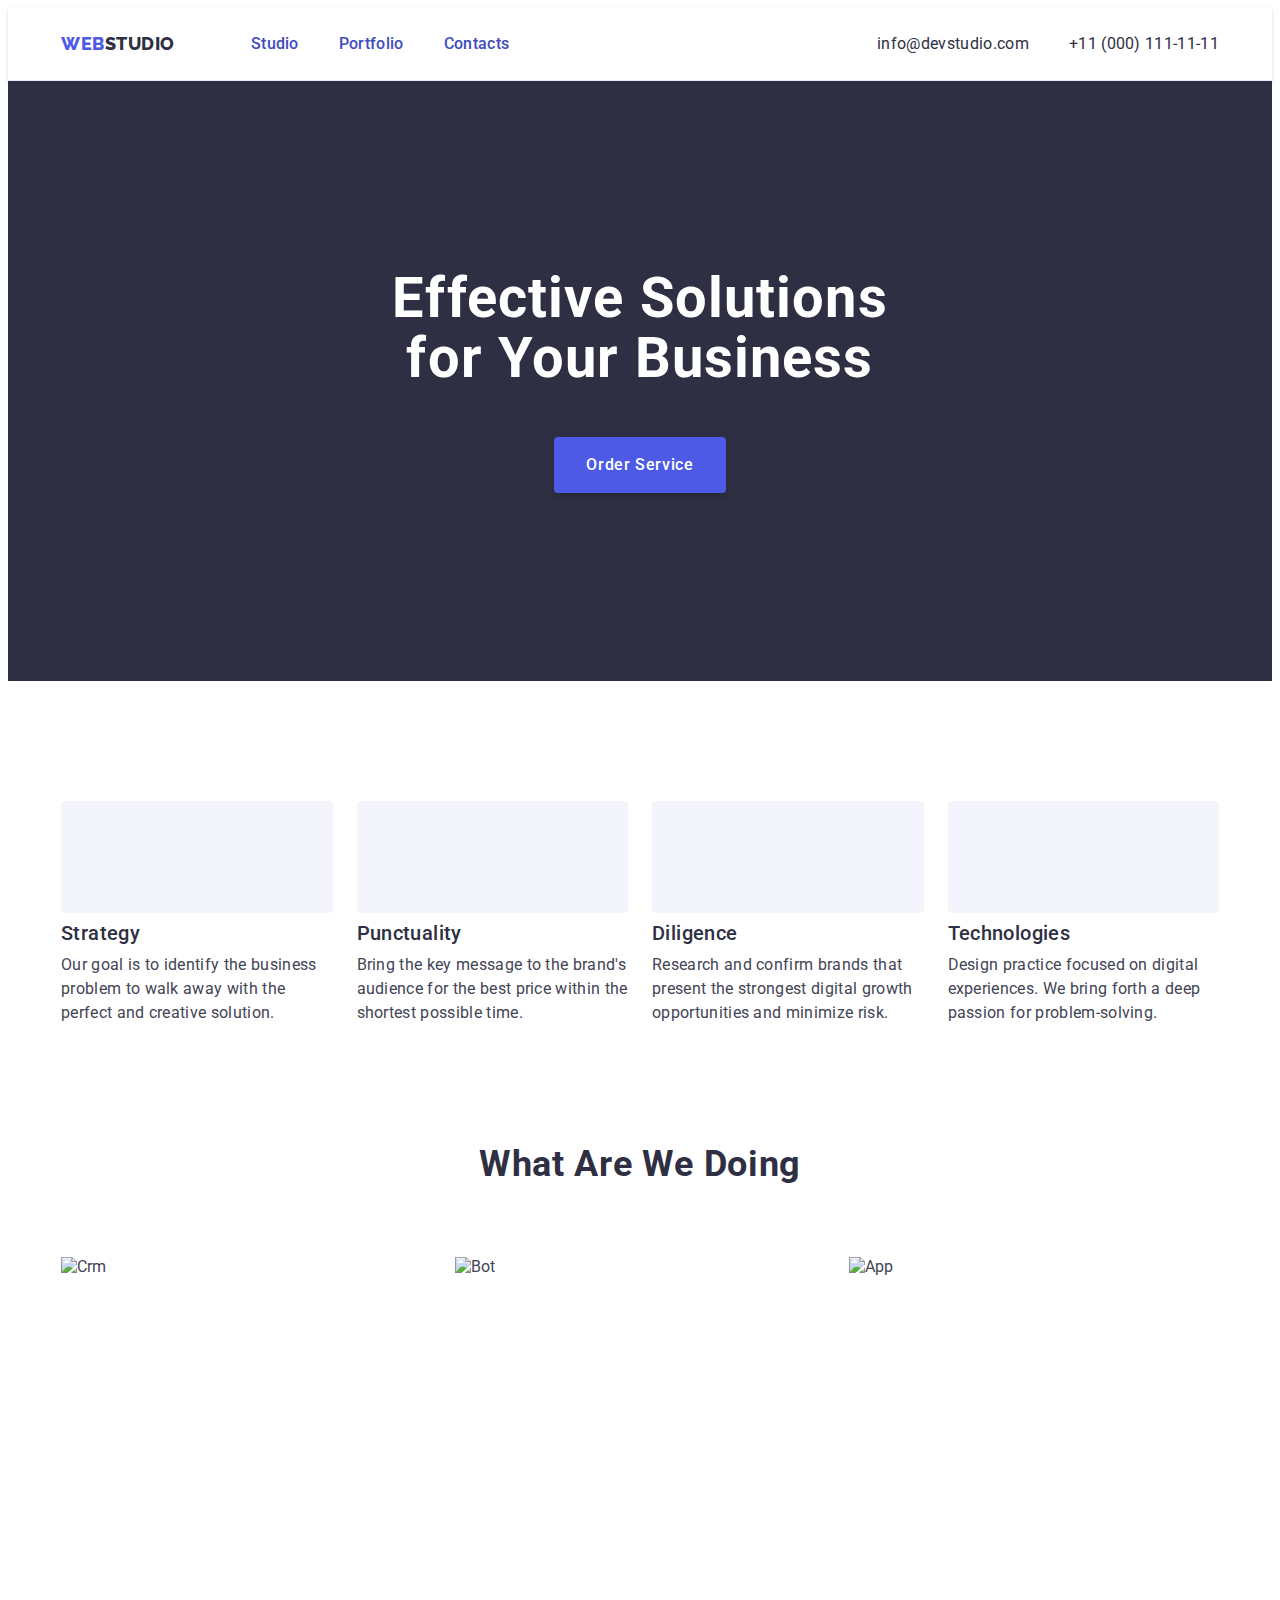
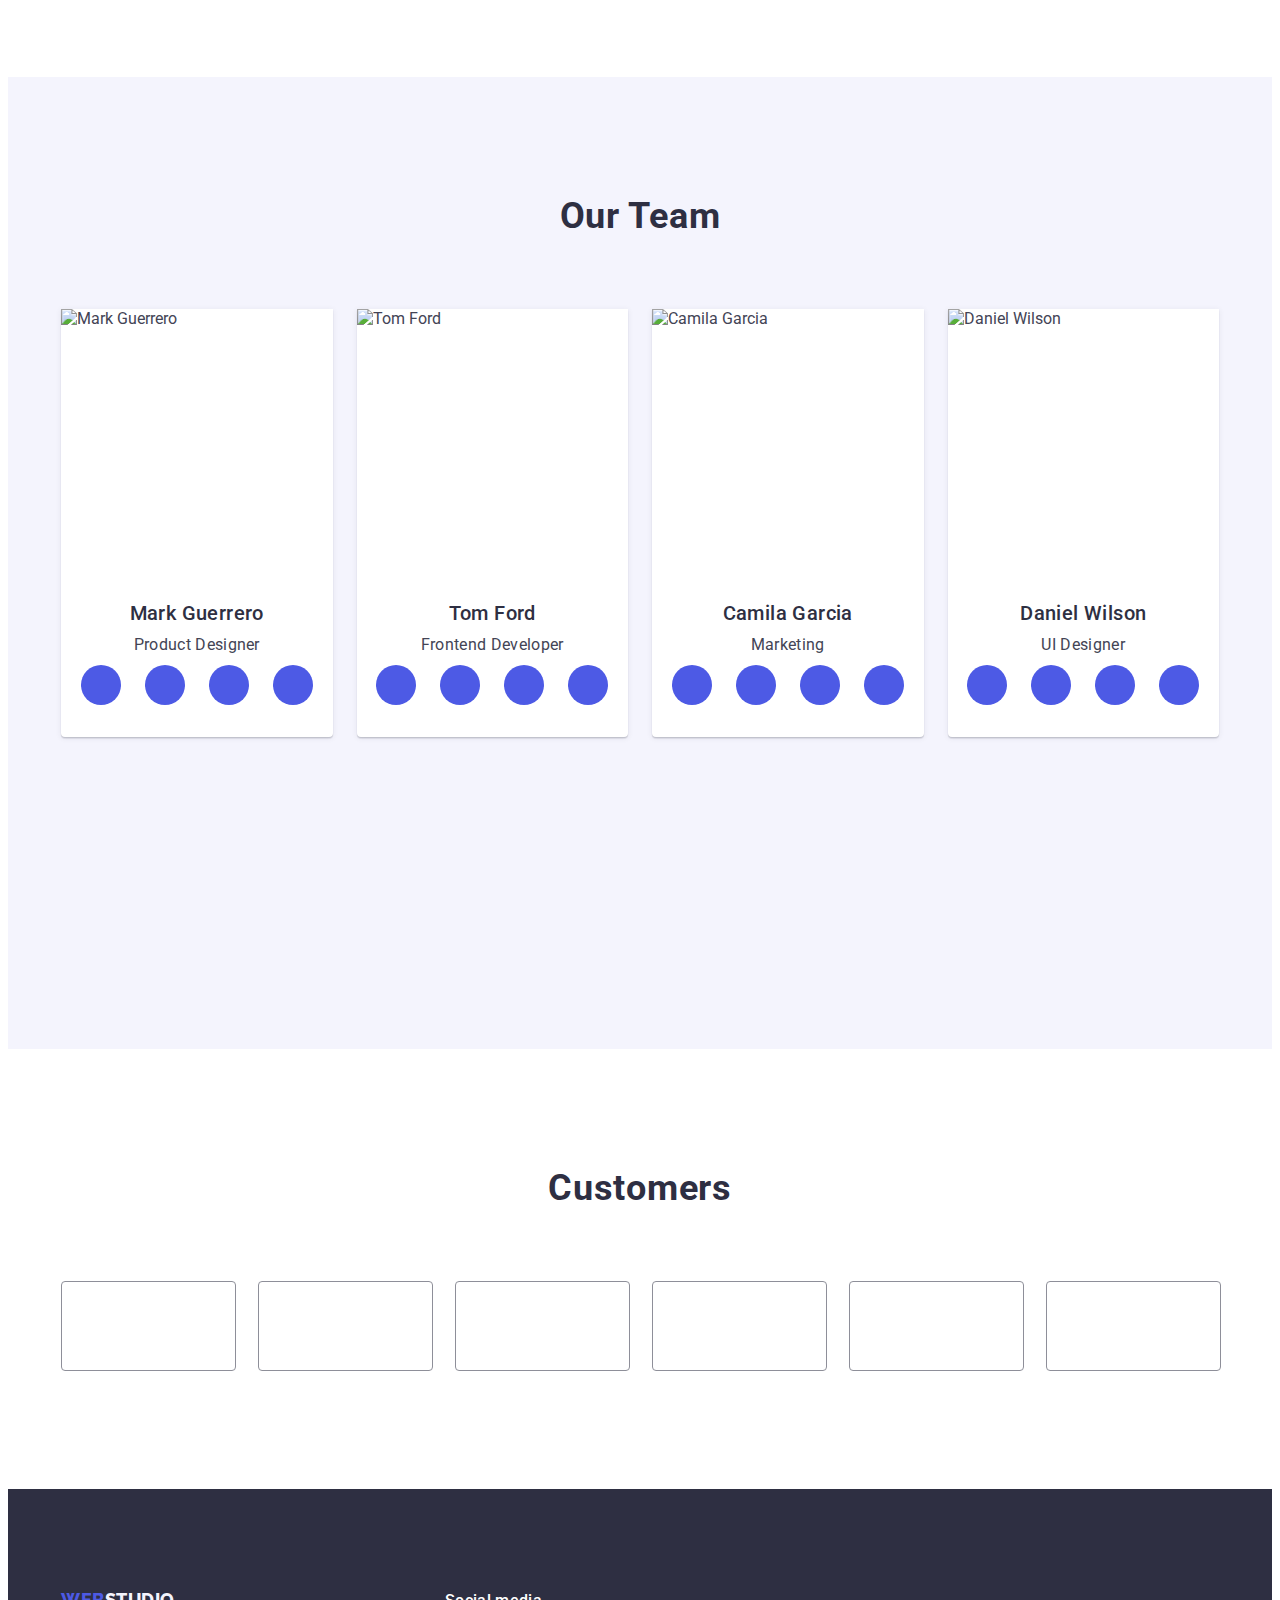
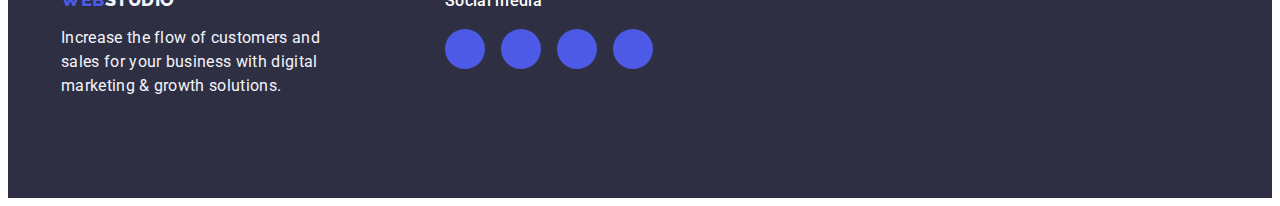
==== index.html @ d193c485 "hw 4" ====
<!DOCTYPE html>
<html lang="en">
<head>
    <meta charset="UTF-8">
    <title>WebStudio</title>
    <link rel="stylesheet" href="https://cdnjs.cloudflare.com/ajax/libs/modern-normalize/2.0.0/modern-normalize.min.css"
          integrity="sha512-4xo8blKMVCiXpTaLzQSLSw3KFOVPWhm/TRtuPVc4WG6kUgjH6J03IBuG7JZPkcWMxJ5huwaBpOpnwYElP/m6wg=="
          crossorigin="anonymous" referrerpolicy="no-referrer"/>
    <link rel="preconnect" href="https://fonts.googleapis.com">
    <link rel="preconnect" href="https://fonts.gstatic.com" crossorigin>
    <link href="https://fonts.googleapis.com/css2?family=Raleway:wght@800&family=Roboto:wght@400;500;700;900&display=swap"
          rel="stylesheet">
    <link href="./css/styles.css" rel="stylesheet">
</head>
<body>
<header class="header">
    <div class="container header-body">
        <nav class="navigation">
            <a class="link logo" href="./index.html">
                Web<span class="logo-span">Studio</span>
            </a>
            <ul class="list navigation-list">
                <li><a class="link navigation-item" href="./index.html">Studio</a></li>
                <li><a class="link navigation-item" href="./portfolio.html">Portfolio</a></li>
                <li><a class="link navigation-item" href="">Contacts</a></li>
            </ul>
        </nav>
        <address>
            <ul class="list address-list">
                <li>
                    <a class="link" href="mailto:info@devstudio.com">
                        info@devstudio.com
                    </a>
                </li>
                <li>
                    <a class="link" href="tel:+110001111111">
                        +11 (000) 111-11-11
                    </a>
                </li>
            </ul>
        </address>
    </div>
</header>

<main>
    <section class="hero">
        <div class="container hero-content">
            <h1 class="hero-title">Effective Solutions for Your Business</h1>
            <button class="btn hero-btn" type="button" data-modal-open>Order Service</button>
        </div>
    </section>

    <section class="feature">
        <div class="container">
            <h2 class="visually-hidden">Features</h2>
            <ul class="list">
                <li class="feature-item">
                    <div class="feature-icon">
                        <svg width="64" height="64">
                            <use href="./images/icons.svg#antenna"></use>
                        </svg>
                    </div>
                    <h3 class="secondary-title">Strategy</h3>
                    <p class="feature-cart-text">
                        Our goal is to identify the business problem to walk away with the perfect and creative
                        solution.
                    </p>
                </li>
                <li class="feature-item">
                    <div class="feature-icon">
                        <svg width="64" height="64">
                            <use href="./images/icons.svg#clock"></use>
                        </svg>
                    </div>
                    <h3 class="secondary-title">Punctuality</h3>
                    <p class="feature-cart-text">
                        Bring the key message to the brand's audience for the best price within the shortest possible
                        time.
                    </p>
                </li>
                <li class="feature-item">
                    <div class="feature-icon">
                        <svg width="64" height="64">
                            <use href="./images/icons.svg#diagram"></use>
                        </svg>
                    </div>
                    <h3 class="secondary-title">Diligence</h3>
                    <p class="feature-cart-text">
                        Research and confirm brands that present the strongest digital growth opportunities and minimize
                        risk.
                    </p>
                </li>
                <li class="feature-item">
                    <div class="feature-icon">
                        <svg width="64" height="64">
                            <use href="./images/icons.svg#astronaut"></use>
                        </svg>
                    </div>
                    <h3 class="secondary-title">Technologies</h3>
                    <p class="feature-cart-text">
                        Design practice focused on digital experiences. We bring forth a deep passion for
                        problem-solving.
                    </p>
                </li>
            </ul>
        </div>
    </section>

    <section class="example">
        <div class="container">
            <h2 class="title">What are we doing</h2>
            <ul class="list">
                <li class="example-item">
                    <img src="./images/crm.jpg" alt="Crm" width="360" height="300">
                </li>
                <li class="example-item">
                    <img src="./images/bot.jpg" alt="Bot" width="360" height="300">
                </li>
                <li class="example-item">
                    <img src="./images/app.jpg" alt="App" width="360" height="300">
                </li>
            </ul>
        </div>
    </section>

    <section class="team">
        <div class="container">
            <h2 class="title">Our Team</h2>
            <ul class="list">
                <li class="team-card">
                    <img src="./images/mark_guerrero.jpg" alt="Mark Guerrero" width="264" height="260">
                    <div class="team-card-body">
                        <h3 class="secondary-title">Mark Guerrero</h3>
                        <p class="team-card-text">Product Designer</p>
                        <ul class="list social-list">
                            <li class="social-item">
                                <a class="link social-link" href="">
                                    <svg class="social-icon" width="16" height="16">
                                        <use href="./images/icons.svg#instagram"></use>
                                    </svg>
                                </a>
                            </li>
                            <li class="social-item">
                                <a class="link social-link" href="">
                                    <svg class="social-icon" width="16" height="16">
                                        <use href="./images/icons.svg#twitter"></use>
                                    </svg>
                                </a>
                            </li>
                            <li class="social-item">
                                <a class="link social-link" href="">
                                    <svg class="social-icon" width="16" height="16">
                                        <use href="./images/icons.svg#facebook"></use>
                                    </svg>
                                </a>
                            </li>
                            <li class="social-item">
                                <a class="link social-link" href="">
                                    <svg class="social-icon" width="16" height="16">
                                        <use href="./images/icons.svg#linkedin"></use>
                                    </svg>
                                </a>
                            </li>
                        </ul>
                    </div>
                </li>
                <li class="team-card">
                    <img src="./images/tom_ford.jpg" alt="Tom Ford" width="264" height="260">
                    <div class="team-card-body">
                        <h3 class="secondary-title">Tom Ford</h3>
                        <p class="team-card-text">Frontend Developer</p>
                        <ul class="list social-list">
                            <li class="social-item">
                                <a class="link social-link" href="">
                                    <svg class="social-icon" width="16" height="16">
                                        <use href="./images/icons.svg#instagram"></use>
                                    </svg>
                                </a>
                            </li>
                            <li class="social-item">
                                <a class="link social-link" href="">
                                    <svg class="social-icon" width="16" height="16">
                                        <use href="./images/icons.svg#twitter"></use>
                                    </svg>
                                </a>
                            </li>
                            <li class="social-item">
                                <a class="link social-link" href="">
                                    <svg class="social-icon" width="16" height="16">
                                        <use href="./images/icons.svg#facebook"></use>
                                    </svg>
                                </a>
                            </li>
                            <li class="social-item">
                                <a class="link social-link" href="">
                                    <svg class="social-icon" width="16" height="16">
                                        <use href="./images/icons.svg#linkedin"></use>
                                    </svg>
                                </a>
                            </li>
                        </ul>
                    </div>
                </li>
                <li class="team-card">
                    <img src="./images/camila_garcia.jpg" alt="Camila Garcia" width="264" height="260">
                    <div class="team-card-body">
                        <h3 class="secondary-title">Camila Garcia</h3>
                        <p class="team-card-text">Marketing</p>
                        <ul class="list social-list">
                            <li class="social-item">
                                <a class="link social-link" href="">
                                    <svg class="social-icon" width="16" height="16">
                                        <use href="./images/icons.svg#instagram"></use>
                                    </svg>
                                </a>
                            </li>
                            <li class="social-item">
                                <a class="link social-link" href="">
                                    <svg class="social-icon" width="16" height="16">
                                        <use href="./images/icons.svg#twitter"></use>
                                    </svg>
                                </a>
                            </li>
                            <li class="social-item">
                                <a class="link social-link" href="">
                                    <svg class="social-icon" width="16" height="16">
                                        <use href="./images/icons.svg#facebook"></use>
                                    </svg>
                                </a>
                            </li>
                            <li class="social-item">
                                <a class="link social-link" href="">
                                    <svg class="social-icon" width="16" height="16">
                                        <use href="./images/icons.svg#linkedin"></use>
                                    </svg>
                                </a>
                            </li>
                        </ul>
                    </div>
                </li>
                <li class="team-card">
                    <img src="./images/daniel_wilson.jpg" alt="Daniel Wilson" width="264" height="260">
                    <div class="team-card-body">
                        <h3 class="secondary-title">Daniel Wilson</h3>
                        <p class="team-card-text">UI Designer</p>
                        <ul class="list social-list">
                            <li class="social-item">
                                <a class="link social-link" href="">
                                    <svg class="social-icon" width="16" height="16">
                                        <use href="./images/icons.svg#instagram"></use>
                                    </svg>
                                </a>
                            </li>
                            <li class="social-item">
                                <a class="link social-link" href="">
                                    <svg class="social-icon" width="16" height="16">
                                        <use href="./images/icons.svg#twitter"></use>
                                    </svg>
                                </a>
                            </li>
                            <li class="social-item">
                                <a class="link social-link" href="">
                                    <svg class="social-icon" width="16" height="16">
                                        <use href="./images/icons.svg#facebook"></use>
                                    </svg>
                                </a>
                            </li>
                            <li class="social-item">
                                <a class="link social-link" href="">
                                    <svg class="social-icon" width="16" height="16">
                                        <use href="./images/icons.svg#linkedin"></use>
                                    </svg>
                                </a>
                            </li>
                        </ul>
                    </div>
                </li>
            </ul>
        </div>
    </section>

    <section class="customer">
        <div class="container">
            <h2 class="title">Customers</h2>
            <ul class="list">
                <li class="customer-item">
                    <a class="link customer-link" href="">
                        <svg class="customer-icon" width="104" height="56">
                            <use href="./images/icons.svg#client_1"></use>
                        </svg>
                    </a>
                </li>
                <li class="customer-item">
                    <a class="link customer-link" href="">
                        <svg class="customer-icon" width="104" height="56">
                            <use href="./images/icons.svg#client_2"></use>
                        </svg>
                    </a>
                </li>
                <li class="customer-item">
                    <a class="link customer-link" href="">
                        <svg class="customer-icon" width="104" height="56">
                            <use href="./images/icons.svg#client_3"></use>
                        </svg>
                    </a>
                </li>
                <li class="customer-item">
                    <a class="link customer-link" href="">
                        <svg class="customer-icon" width="104" height="56">
                            <use href="./images/icons.svg#client_4"></use>
                        </svg>
                    </a>
                </li>
                <li class="customer-item">
                    <a class="link customer-link" href="">
                        <svg class="customer-icon" width="104" height="56">
                            <use href="./images/icons.svg#client_5"></use>
                        </svg>
                    </a>
                </li>
                <li class="customer-item">
                    <a class="link customer-link" href="">
                        <svg class="customer-icon" width="104" height="56">
                            <use href="./images/icons.svg#client_6"></use>
                        </svg>
                    </a>
                </li>
            </ul>
        </div>
    </section>
</main>

<footer class="footer">
    <div class="container footer-items">
        <div class="footer-logo-container">
            <a class="link logo footer-logo" href="./index.html">
                Web<span class="footer-logo-span">Studio</span>
            </a>
            <p class="footer-text">
                Increase the flow of customers and sales for your business with digital marketing & growth solutions.
            </p>
        </div>
        <div>
            <p class="footer-social-title">Social media</p>
            <ul class="list social-list social-list-footer">
                <li class="social-item social-item">
                    <a class="link social-link social-link-footer" href="">
                        <svg class="social-icon" width="24" height="24">
                            <use href="./images/icons.svg#instagram"></use>
                        </svg>
                    </a>
                </li>
                <li class="social-item social-item">
                    <a class="link social-link social-link-footer" href="">
                        <svg class="social-icon" width="24" height="24">
                            <use href="./images/icons.svg#twitter"></use>
                        </svg>
                    </a>
                </li>
                <li class="social-item social-item">
                    <a class="link social-link social-link-footer" href="">
                        <svg class="social-icon" width="24" height="24">
                            <use href="./images/icons.svg#facebook"></use>
                        </svg>
                    </a>
                </li>
                <li class="social-item social-item">
                    <a class="link social-link social-link-footer" href="">
                        <svg class="social-icon" width="24" height="24">
                            <use href="./images/icons.svg#linkedin"></use>
                        </svg>
                    </a>
                </li>
            </ul>
        </div>
    </div>
</footer>

<div class="backdrop is-hidden" data-modal>
    <div class="modal">
        <button class="close-button" type="button" data-modal-close>
            <svg class="close-icon" width="8" height="8">
                <use href="./images/icons.svg#close"></use>
            </svg>
        </button>
    </div>
</div>
<script src="./js/modal.js"></script>
</body>
</html>
---- css/styles.css ----
:root {
    --primary-font: "Roboto",  sans-serif;
    --secondary-font: "Raleway",  sans-serif;
    --white: #ffffff;
    --slate: #434455;
    --light-slate: #8E8F99;
    --cloud: #F4F4FD;
    --navy-blue: #2E2F42;
    --iris: #4D5AE5;
    --ocean: #404BBF;
    --green: #31D0AA;
    --border: 1px solid #E7E9FC;
}

h1, h2, h3, h4, h5, h6, p {
    margin: 0;
}

ul, ol {
    margin: 0;
    padding-left: 0;
}

img {
    display: block;
}

body {
    background-color: var(--white);
    font-family: var(--primary-font);
    color: var(--slate);
}

main {
    min-height: 100vh;
}

.container {
    max-width: 1158px;
    padding-left: 15px;
    padding-right: 15px;
    margin-left: auto;
    margin-right: auto;
}

.link {
    text-decoration: none;
    color: var(--navy-blue);
    line-height: 1.5;
    letter-spacing: 0.32px;
    transition: color 250ms cubic-bezier(0.4, 0, 0.2, 1);
}

.link:hover,
.link:focus {
    color: var(--ocean);
}

.list {
    list-style: none;
    display: flex;
    align-items: center;
    gap: 24px;
}

.btn {
    font-weight: 500;
    font-size: 16px;
    justify-content: center;
    font-family: inherit;
    line-height: 1.5;
    letter-spacing: 0.04em;
    cursor: pointer;
    border-radius: 4px;
    transition:
            background-color 250ms cubic-bezier(0.4, 0, 0.2, 1),
            color 250ms cubic-bezier(0.4, 0, 0.2, 1);
}

.btn:hover,
.btn:focus {
    color: var(--white);
    background-color: var(--ocean);
}

.visually-hidden {
    position: absolute;
    width: 1px;
    height: 1px;
    margin: -1px;
    border: 0;
    padding: 0;
    white-space: nowrap;
    clip-path: inset(100%);
    clip: rect(0 0 0 0);
    overflow: hidden;
}

.title {
    margin-bottom: 72px;
    font-size: 36px;
    line-height: 1.11;
    letter-spacing: 0.02em;
    text-transform: capitalize;
    text-align: center;
    color: var(--navy-blue);
}

.secondary-title {
    margin-bottom: 8px;
    font-size: 20px;
    font-weight: 500;
    letter-spacing: 0.02em;
    line-height: 1.2;
    color: var(--navy-blue);
}

.social-list {
    justify-content: center;
    align-items: center;
    gap: 24px;
}

.social-item {
    width: 40px;
    height: 40px;
    display: flex;
    align-items: center;
    justify-content: center;
}

.social-link {
    width: 100%;
    height: 100%;
    display: flex;
    align-items: center;
    justify-content: center;
    border-radius: 50%;
    background-color: var(--iris);
    transition: background-color 250ms cubic-bezier(0.4, 0, 0.2, 1);
}

.social-link:focus,
.social-link:hover {
    background-color: var(--ocean);
}

.social-icon {
    fill: var(--cloud);
}

.header {
    border-bottom: var(--border);
    box-shadow: 0 2px 1px rgba(46, 47, 66, 0.08), 0 1px 1px rgba(46, 47, 66, 0.16), 0 1px 6px rgba(46, 47, 66, 0.08);
}

.header-body {
    display: flex;
    justify-content: space-between;
    align-items: center;
}

.navigation {
    display: flex;
    align-items: center;
}

.navigation-list {
    align-items: flex-start;
    font-weight: 500;
    gap: 40px;
}

.navigation-item {
    padding: 24px 0;
    position: relative;
    display: block;
    color: var(--ocean);
}

.navigation-item::after {
    content: "";
    position: absolute;
    width: 100%;
    height: 4px;
    bottom: -1px;
    left: 0;
    background-color: var(--ocean);
    border-radius: 2px;
    opacity: 0;
    transition: opacity 250ms cubic-bezier(0.4, 0, 0.2, 1);
}

.navigation-item:focus::after,
.navigation-item:hover::after {
    opacity: 1;
}

.logo {
    margin-right: 76px;
    font-size: 18px;
    font-weight: 800;
    line-height: 1.17;
    letter-spacing: 0.03em;
    text-transform: uppercase;
    font-family: var(--secondary-font);
    color: var(--iris);
}

.logo-span {
    color: var(--navy-blue);
}

.footer-logo-span {
    color: var(--navy-blue);
}

.address-list {
    font-style: normal;
    gap: 40px;
    color: var(--slate);
}

.hero {
    max-width: 1440px;
    padding: 188px 0;

    display: flex;
    flex-direction: column;
    align-items: center;
    justify-content: center;

    background-position: center;
    background-color: var(--navy-blue);
    background-image: linear-gradient(rgba(46, 47, 66, 0.7), rgba(46, 47, 66, 0.7)), url("../images/hero-bg.jpg");
    background-repeat: no-repeat;
    background-size: cover;
}

.hero-content {
    display: flex;
    flex-direction: column;
    justify-content: center;
    align-items: center;
    gap: 48px;
}

.hero-title {
    max-width: 496px;
    font-size: 56px;
    font-weight: 700;
    text-align: center;
    line-height: 1.07;
    letter-spacing: 1.12px;
    color: var(--white);
}

.hero-btn {
    min-width: 169px;
    padding: 16px 32px;
    border: none;
    color: var(--white);
    background-color: var(--iris);
    box-shadow: 0 4px 4px 0 rgba(0, 0, 0, 0.15);
}

.feature {
    padding: 120px 0;
}

.feature-item {
    width: calc((100% - 72px) / 4);
}

.feature-icon {
    padding: 24px 100px;
    margin-bottom: 8px;

    display: flex;
    align-items: center;
    justify-content: center;
    border-radius: 4px;
    background-color: var(--cloud);
}

.feature-cart-text {
    line-height: 1.5;
    letter-spacing: 0.02em;
}

.example {
    padding-bottom: 120px;
}

.example-item {
    width: calc((100% - 48px) / 3);
}

.team {
    height: 732px;
    padding: 120px 0;
    background-color: var(--cloud);
}

.team-card {
    width: calc((100% - 72px) / 4);
    border-radius: 0 0 4px 4px;
    box-shadow: 0 2px 1px 0 rgba(46, 47, 66, 0.08), 0 1px 1px 0 rgba(46, 47, 66, 0.16), 0 1px 6px 0 rgba(46, 47, 66, 0.08);
    background-color: var(--white);
}

.team-card-body {
    padding: 32px 0;
    display: flex;
    flex-direction: column;
    text-align: center;
}

.team-card-text {
    margin-bottom: 8px;
    line-height: 1.5;
    letter-spacing: 0.32px;
}

.customer {
    padding: 120px 0;
}

.customer-item {
    height: 88px;
    width: calc((100% - 120px) / 6);
}

.customer-link {
    width: 100%;
    height: 100%;
    display: flex;
    justify-content: center;
    align-items: center;
    border-radius: 4px;
    border: 1px solid var(--light-slate);
    color: var(--light-slate);
    transition: border-color 250ms cubic-bezier(0.4, 0, 0.2, 1), color 250ms cubic-bezier(0.4, 0, 0.2, 1);;
}

.customer-icon {
    fill: currentColor;
}

.customer-link:hover,
.customer-link:focus{
    border-color: var(--ocean);
    color: var(--ocean);
}

.filter-btn {
    padding: 12px 24px;
    border: var(--border);
    color: var(--iris);
    background-color: var(--cloud);
    transition:
            border 250ms cubic-bezier(0.4, 0, 0.2, 1),
            box-shadow 250ms cubic-bezier(0.4, 0, 0.2, 1);
}

.filter-btn:hover,
.filter-btn:focus {
    border: 1px solid transparent;
    box-shadow: 0 2px 2px 0 rgba(0, 0, 0, 0.12), 0 2px 1px 0 rgba(0, 0, 0, 0.08), 0 3px 1px 0 rgba(0, 0, 0, 0.10);
}

.portfolio {
    padding: 96px 0 120px 0;
}

.portfolio-filter-list {
    margin-bottom: 72px;
    justify-content: center;
}

.portfolio-list {
    display: flex;
    flex-wrap: wrap;
    gap: 48px 24px;
}

.portfolio-item {
    width: calc((100% - 48px) / 3);
    transition: box-shadow 250ms cubic-bezier(0.4, 0, 0.2, 1);
}

.portfolio-image {
    position: relative;
    overflow: hidden;
}

.overlay {
    padding: 40px 32px;
    width:100%;
    height:100%;
    position:absolute;
    top:0;
    font-size: 16px;
    line-height: 1.5;
    letter-spacing: 0.02em;
    transform: translateY(100%);
    transition: transform 250ms cubic-bezier(0.4, 0, 0.2, 1);
    background-color: var(--iris);
    color: var(--cloud);
}

.portfolio-item:hover ,
.portfolio-item:focus {
    box-shadow: 0 2px 1px 0 rgba(46, 47, 66, 0.08), 0 1px 1px 0 rgba(46, 47, 66, 0.16), 0 1px 6px 0 rgba(46, 47, 66, 0.08);
}

.portfolio-item:hover .overlay,
.portfolio-item:focus .overlay {
    transform: translateY(0);
}

.portfolio-link:hover,
.portfolio-link.focus {
    color: var(--navy-blue);
}

.portfolio-body {
    display: flex;
    padding: 32px 16px;
    flex-direction: column;
    justify-content: center;
    align-items: flex-start;
    align-self: stretch;
    border: var(--border);
    border-top: none;
}

.portfolio-text {
    font-size: 16px;
    line-height: 1.5;
    letter-spacing: 0.02em;
}

.footer {
    padding: 100px 0;
    background-color: var(--navy-blue);
}

.footer-items {
    display: flex;
    align-items: baseline;
}

.footer-logo-container {
    margin-right: 120px;
}

.footer-logo {
    display: inline-block;
    margin-bottom: 16px;
}

.footer-logo-span {
    color: var(--cloud);
}

.footer-text {
    width: 264px;
    line-height: 1.5;
    letter-spacing: 0.32px;
    color: var(--cloud);
}

.footer-social-title {
    margin-bottom: 16px;
    font-size: 16px;
    font-weight: 500;
    line-height: 1.5;
    letter-spacing: 0.02em;
    color: var(--white);
}

.social-list-footer {
    gap: 16px;
}

.social-link-footer:hover,
.social-link-footer:focus {
    background-color: var(--green);
}

.backdrop {
    position: fixed;
    top: 0;
    left: 0;
    width: 100%;
    height: 100%;
    display: flex;
    align-items: center;
    justify-content: center;
    visibility: hidden;
    opacity: 0;
    transition: opacity 250ms cubic-bezier(0.4, 0, 0.2, 1), visibility 250ms cubic-bezier(0.4, 0, 0.2, 1);
    background-color: rgba(46, 47, 66, 0.40);
}

.modal {
    position: absolute;
    width: 408px;
    min-height: 584px;
    top: 50%;
    left: 50%;
    transform: translate(-50%, -50%) scale(1);
    border-radius: 4px;
    background: #FCFCFC;
    box-shadow:
            0 2px 1px 0 rgba(0, 0, 0, 0.20),
            0 1px 3px 0 rgba(0, 0, 0, 0.12),
            0 1px 1px 0 rgba(0, 0, 0, 0.14);
    transition: transform 250ms cubic-bezier(0.4, 0, 0.2, 1);
}

.is-hidden {
    pointer-events: none;
}

.backdrop:not(.is-hidden) {
    visibility: visible;
    opacity: 1;
}

.close-button {
    position: absolute;
    width: 24px;
    height: 24px;
    right: 24px;
    top: 24px;
    padding: 0;
    border-radius: 50%;
    display: flex;
    align-items: center;
    justify-content: center;
    background-color: #e7e9fc;
    border: 1px solid rgba(0, 0, 0, 0.1);
    cursor: pointer;
    transition: background-color 250ms cubic-bezier(0.4, 0, 0.2, 1), border 250ms cubic-bezier(0.4, 0, 0.2, 1);
}

.close-icon {
    transition: fill 250ms cubic-bezier(0.4, 0, 0.2, 1);
}

.close-button:hover,
.close-button:focus {
    background-color: var(--ocean);
}

.close-button:hover .close-icon,
.close-button:focus .close-icon {
    fill: var(--white);
}
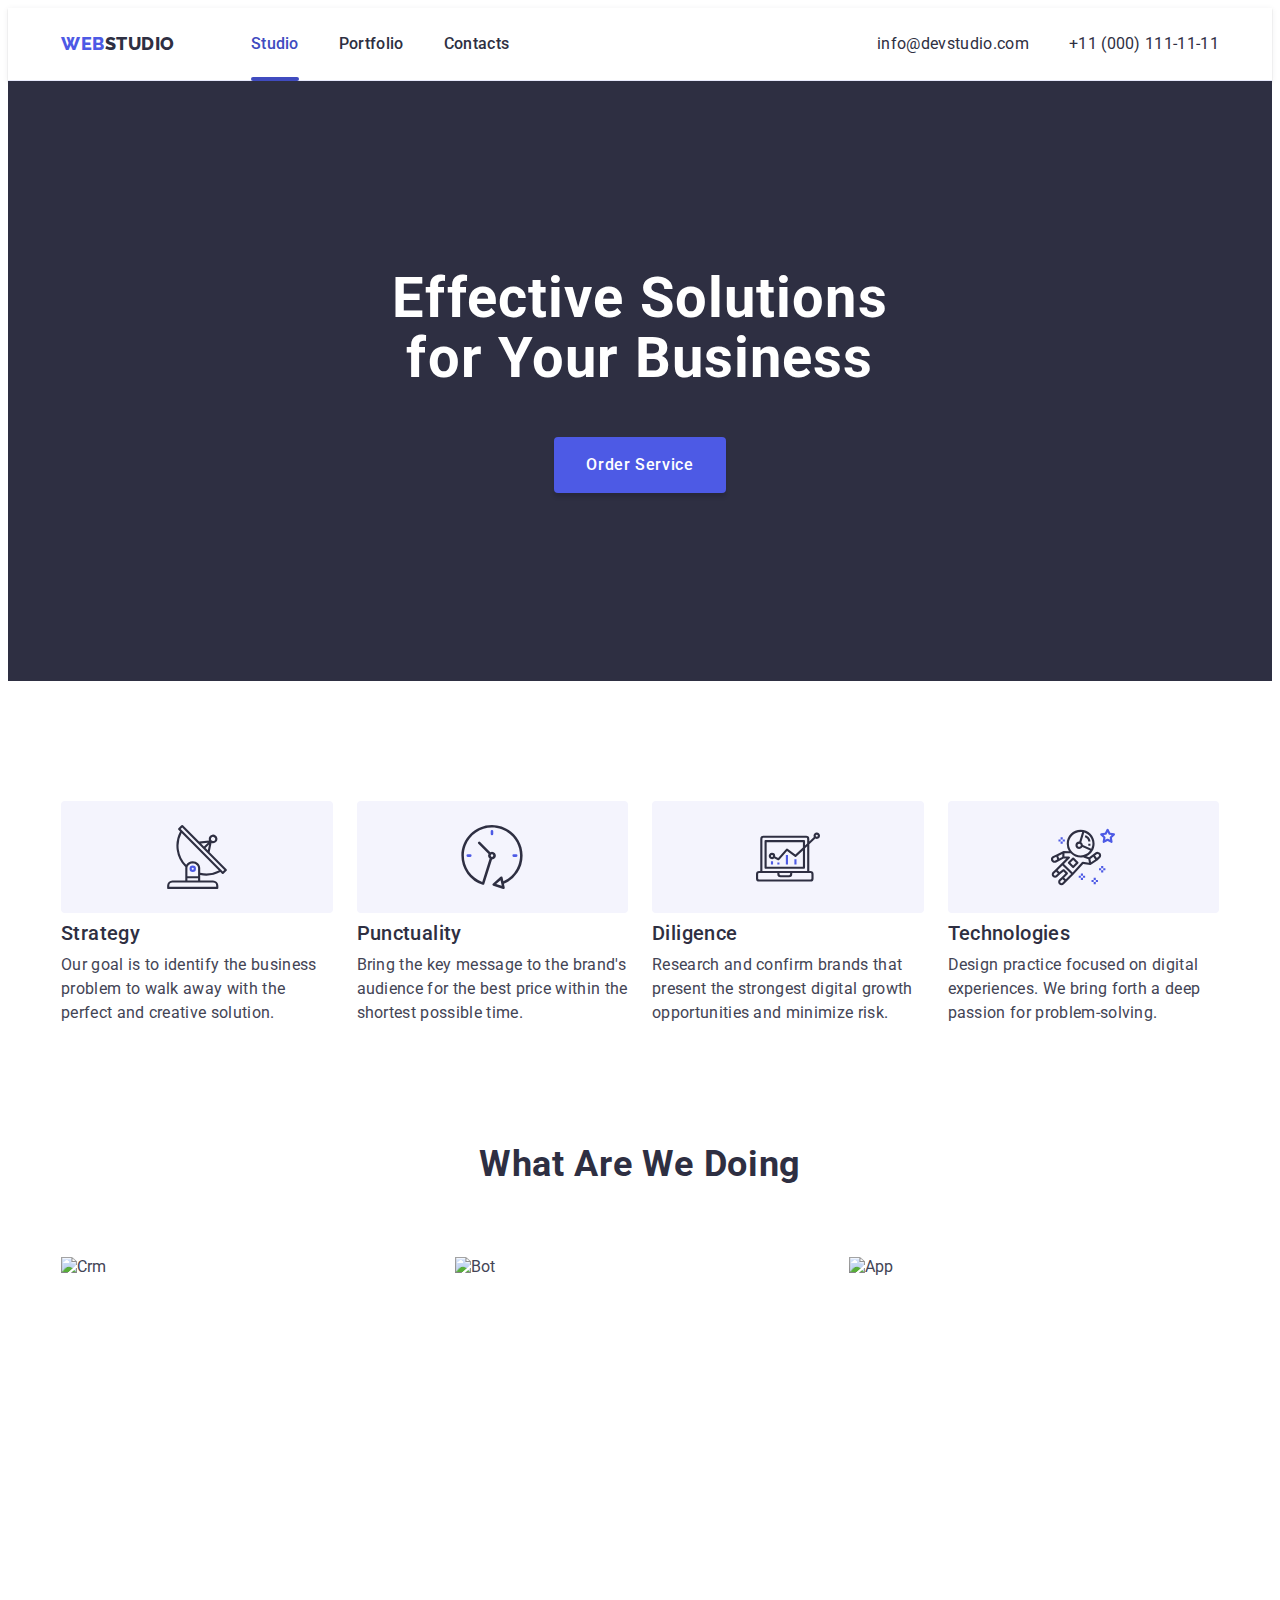
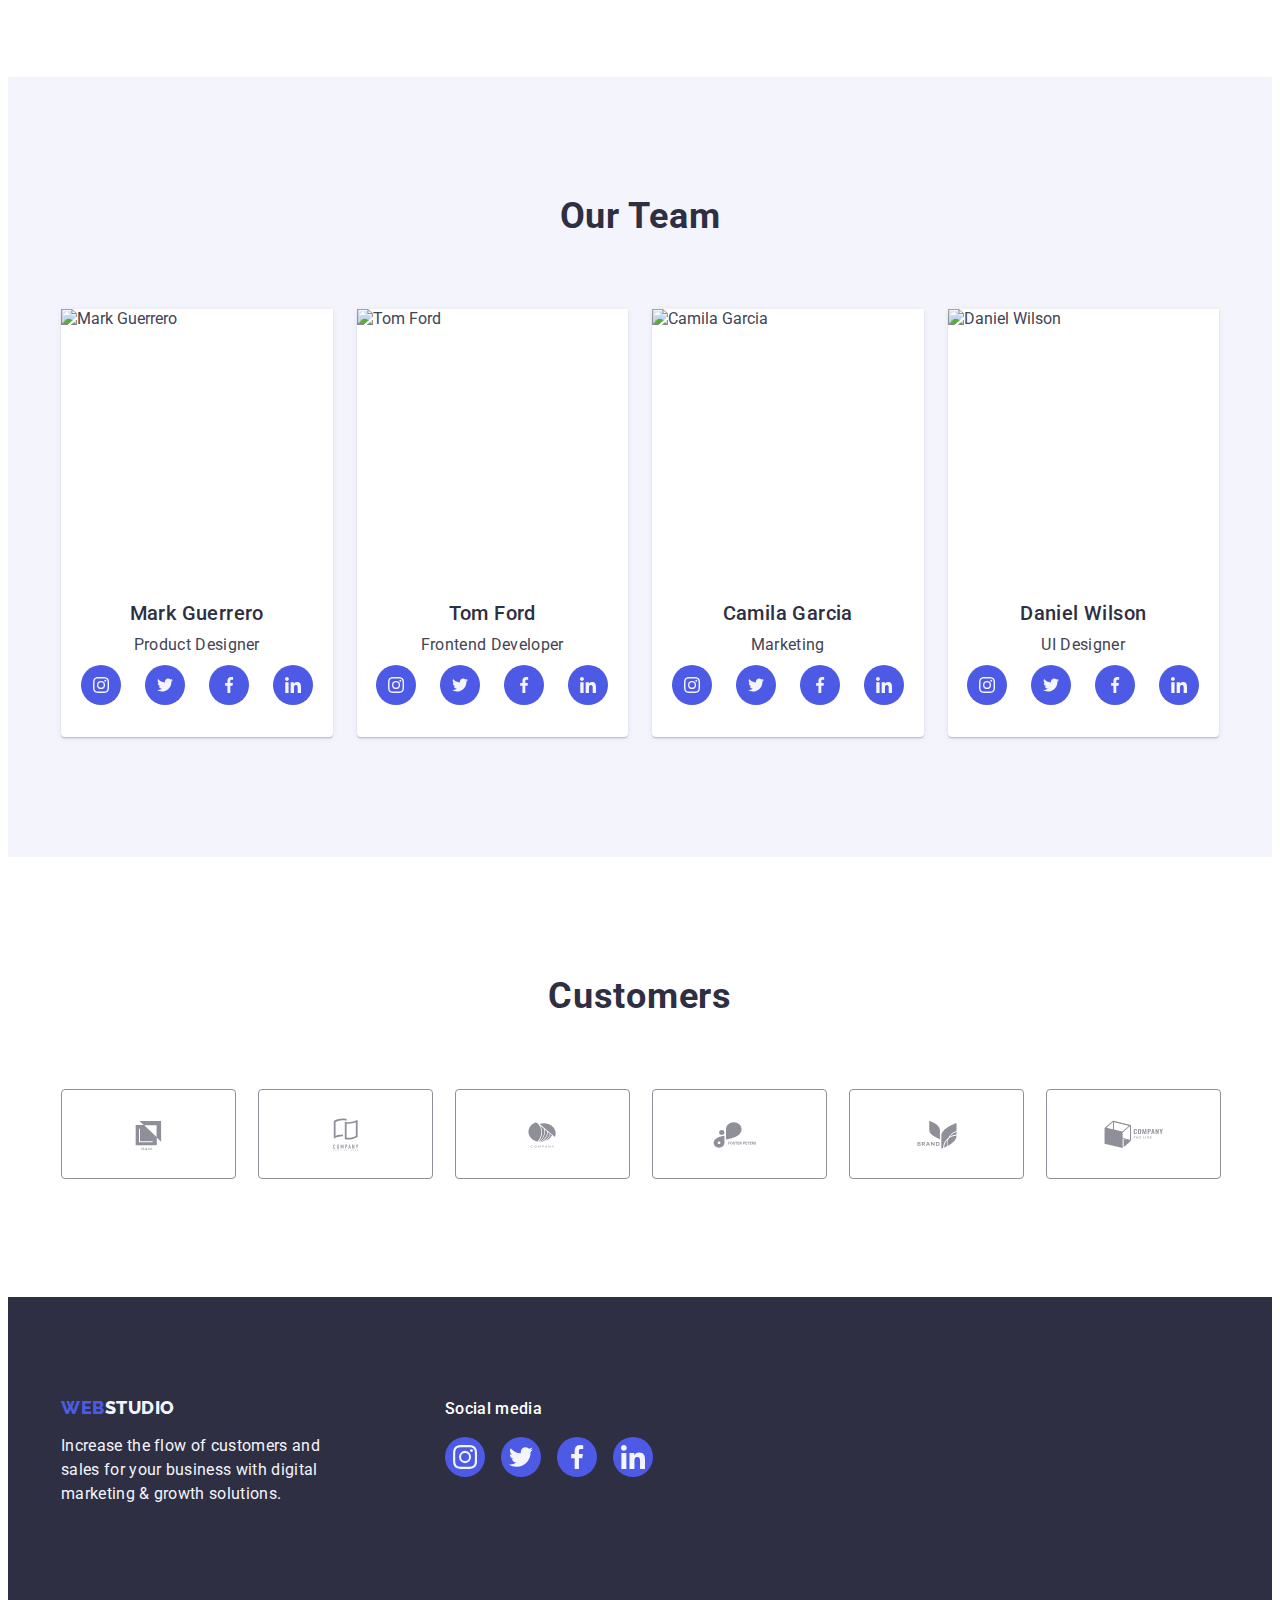
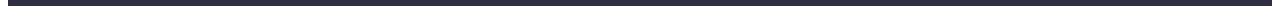
==== commit dd39b338: "hw 4" ====
--- a/index.html
+++ b/index.html
@@ -20,7 +20,7 @@
                 Web<span class="logo-span">Studio</span>
             </a>
             <ul class="list navigation-list">
-                <li><a class="link navigation-item" href="./index.html">Studio</a></li>
+                <li><a class="link navigation-item navigation-active-item" href="./index.html">Studio</a></li>
                 <li><a class="link navigation-item" href="./portfolio.html">Portfolio</a></li>
                 <li><a class="link navigation-item" href="">Contacts</a></li>
             </ul>
@@ -343,28 +343,28 @@
         <div>
             <p class="footer-social-title">Social media</p>
             <ul class="list social-list social-list-footer">
-                <li class="social-item social-item">
+                <li class="social-item">
                     <a class="link social-link social-link-footer" href="">
                         <svg class="social-icon" width="24" height="24">
                             <use href="./images/icons.svg#instagram"></use>
                         </svg>
                     </a>
                 </li>
-                <li class="social-item social-item">
+                <li class="social-item">
                     <a class="link social-link social-link-footer" href="">
                         <svg class="social-icon" width="24" height="24">
                             <use href="./images/icons.svg#twitter"></use>
                         </svg>
                     </a>
                 </li>
-                <li class="social-item social-item">
+                <li class="social-item">
                     <a class="link social-link social-link-footer" href="">
                         <svg class="social-icon" width="24" height="24">
                             <use href="./images/icons.svg#facebook"></use>
                         </svg>
                     </a>
                 </li>
-                <li class="social-item social-item">
+                <li class="social-item">
                     <a class="link social-link social-link-footer" href="">
                         <svg class="social-icon" width="24" height="24">
                             <use href="./images/icons.svg#linkedin"></use>
--- a/css/styles.css
+++ b/css/styles.css
@@ -8,7 +8,6 @@
     --navy-blue: #2E2F42;
     --iris: #4D5AE5;
     --ocean: #404BBF;
-    --green: #31D0AA;
     --border: 1px solid #E7E9FC;
 }
 
@@ -175,10 +174,14 @@
     padding: 24px 0;
     position: relative;
     display: block;
+    color: var(--navy-blue);
+}
+
+.navigation-active-item {
     color: var(--ocean);
 }
 
-.navigation-item::after {
+.navigation-active-item::after {
     content: "";
     position: absolute;
     width: 100%;
@@ -187,13 +190,6 @@
     left: 0;
     background-color: var(--ocean);
     border-radius: 2px;
-    opacity: 0;
-    transition: opacity 250ms cubic-bezier(0.4, 0, 0.2, 1);
-}
-
-.navigation-item:focus::after,
-.navigation-item:hover::after {
-    opacity: 1;
 }
 
 .logo {
@@ -262,6 +258,7 @@
     color: var(--white);
     background-color: var(--iris);
     box-shadow: 0 4px 4px 0 rgba(0, 0, 0, 0.15);
+    transition: background-color 250ms cubic-bezier(0.4, 0, 0.2, 1);
 }
 
 .feature {
@@ -297,7 +294,6 @@
 }
 
 .team {
-    height: 732px;
     padding: 120px 0;
     background-color: var(--cloud);
 }
@@ -359,7 +355,9 @@
     color: var(--iris);
     background-color: var(--cloud);
     transition:
-            border 250ms cubic-bezier(0.4, 0, 0.2, 1),
+            color 250ms cubic-bezier(0.4, 0, 0.2, 1),
+            background-color 250ms cubic-bezier(0.4, 0, 0.2, 1),
+            border-color 250ms cubic-bezier(0.4, 0, 0.2, 1),
             box-shadow 250ms cubic-bezier(0.4, 0, 0.2, 1);
 }
 
@@ -386,7 +384,6 @@
 
 .portfolio-item {
     width: calc((100% - 48px) / 3);
-    transition: box-shadow 250ms cubic-bezier(0.4, 0, 0.2, 1);
 }
 
 .portfolio-image {
@@ -409,19 +406,20 @@
     color: var(--cloud);
 }
 
-.portfolio-item:hover ,
-.portfolio-item:focus {
+.portfolio-link {
+    display: block;
+    transition: box-shadow 250ms cubic-bezier(0.4, 0, 0.2, 1);
+}
+
+.portfolio-link:hover,
+.portfolio-link:focus {
+    color: var(--navy-blue);
     box-shadow: 0 2px 1px 0 rgba(46, 47, 66, 0.08), 0 1px 1px 0 rgba(46, 47, 66, 0.16), 0 1px 6px 0 rgba(46, 47, 66, 0.08);
 }
 
-.portfolio-item:hover .overlay,
-.portfolio-item:focus .overlay {
+.portfolio-link:hover .overlay,
+.portfolio-link:focus .overlay {
     transform: translateY(0);
-}
-
-.portfolio-link:hover,
-.portfolio-link.focus {
-    color: var(--navy-blue);
 }
 
 .portfolio-body {
@@ -484,9 +482,13 @@
     gap: 16px;
 }
 
+.social-link-footer {
+
+}
+
 .social-link-footer:hover,
 .social-link-footer:focus {
-    background-color: var(--green);
+    background-color: #31d0aa;
 }
 
 .backdrop {
@@ -553,6 +555,7 @@
 .close-button:hover,
 .close-button:focus {
     background-color: var(--ocean);
+    border: none;
 }
 
 .close-button:hover .close-icon,
